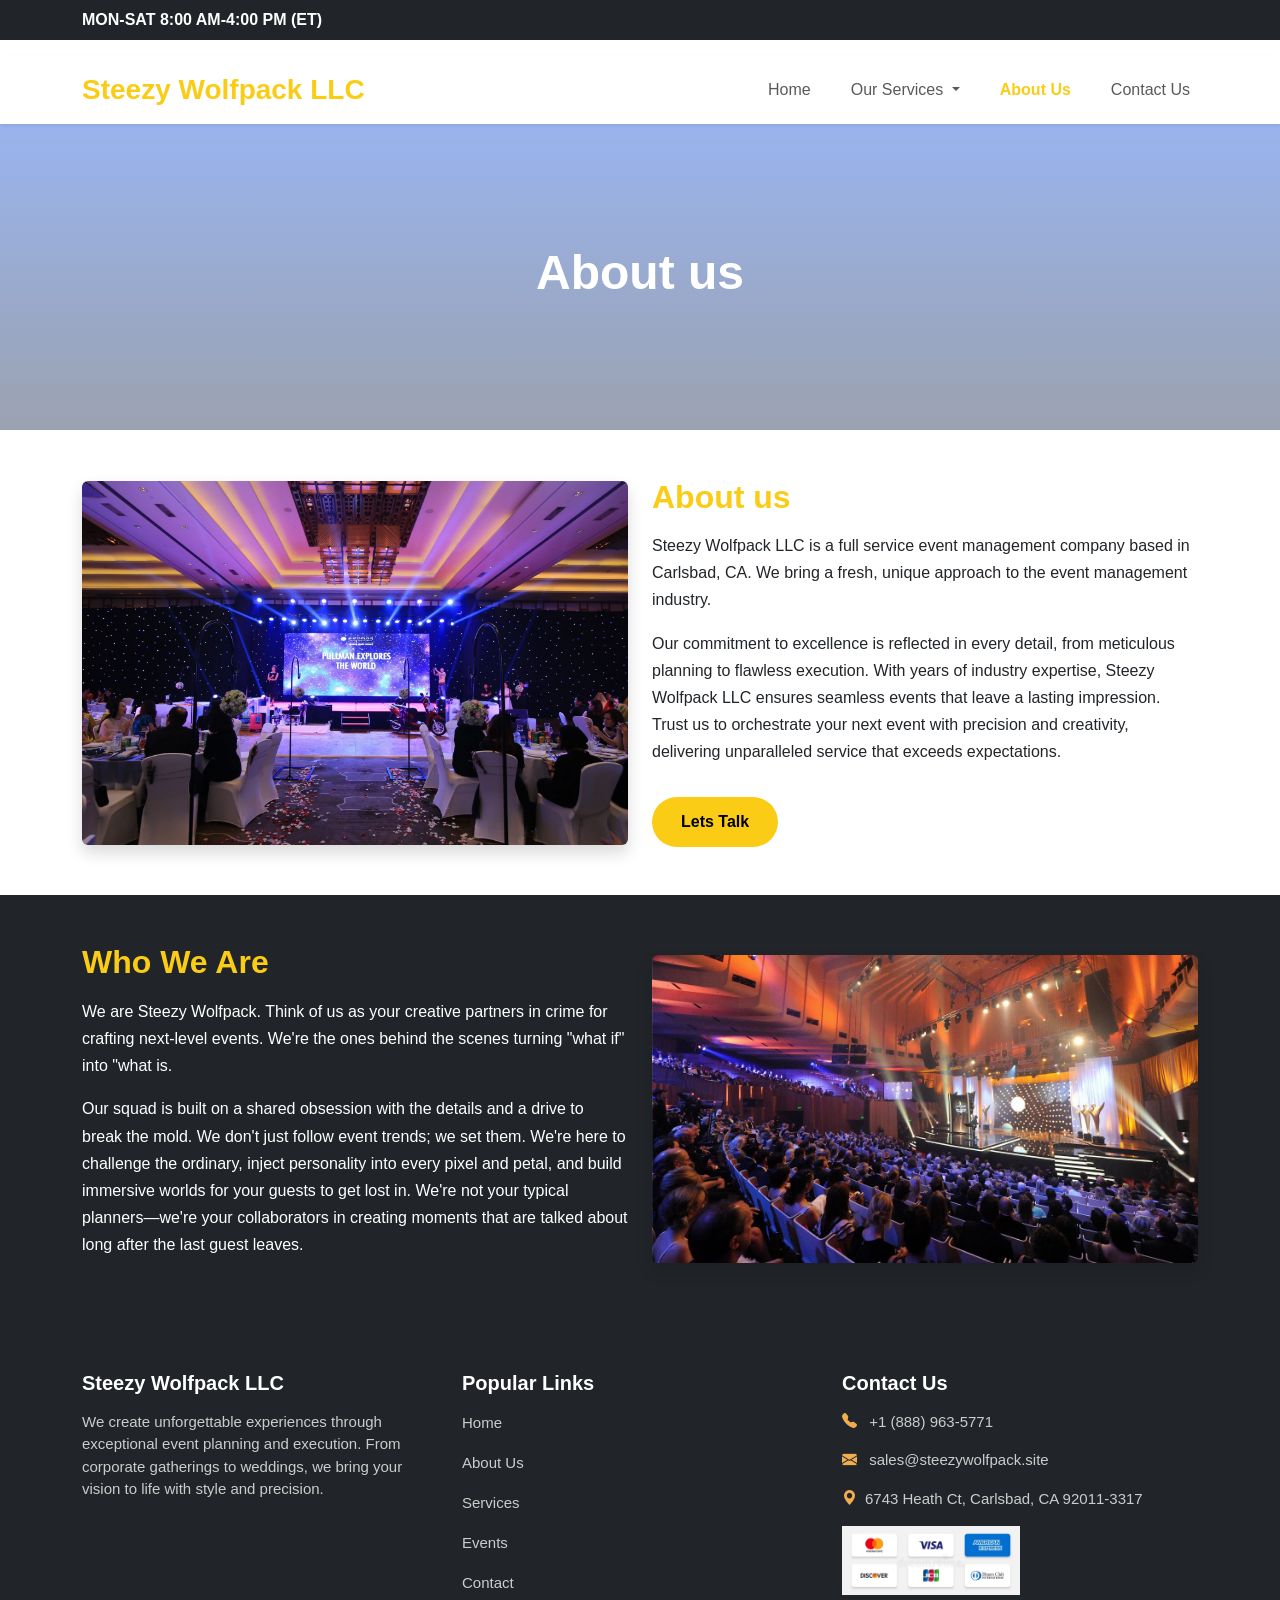
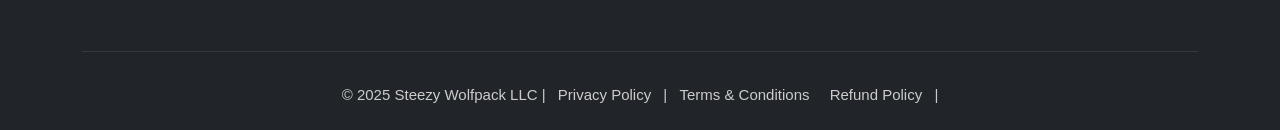
==== about.html @ a0905782 "new" ====
<!DOCTYPE html>
<html lang="en">
<head>
    <meta charset="UTF-8">
    <meta name="viewport" content="width=\, initial-scale=1.0">
     <link href="https://cdn.jsdelivr.net/npm/bootstrap@5.3.8/dist/css/bootstrap.min.css" rel="stylesheet" integrity="sha384-sRIl4kxILFvY47J16cr9ZwB07vP4J8+LH7qKQnuqkuIAvNWLzeN8tE5YBujZqJLB" crossorigin="anonymous">
    <script src="https://cdn.jsdelivr.net/npm/@popperjs/core@2.11.8/dist/umd/popper.min.js" integrity="sha384-I7E8VVD/ismYTF4hNIPjVp/Zjvgyol6VFvRkX/vR+Vc4jQkC+hVqc2pM8ODewa9r" crossorigin="anonymous"></script>
<script src="https://cdn.jsdelivr.net/npm/bootstrap@5.3.8/dist/js/bootstrap.min.js" integrity="sha384-G/EV+4j2dNv+tEPo3++6LCgdCROaejBqfUeNjuKAiuXbjrxilcCdDz6ZAVfHWe1Y" crossorigin="anonymous"></script>
 <link href="https://cdn.jsdelivr.net/npm/bootstrap@5.3.8/dist/css/bootstrap.min.css" rel="stylesheet" integrity="sha384-sRIl4kxILFvY47J16cr9ZwB07vP4J8+LH7qKQnuqkuIAvNWLzeN8tE5YBujZqJLB" crossorigin="anonymous">
 <link rel="stylesheet" href="./css/style.css">
  <link href="https://cdnjs.cloudflare.com/ajax/libs/font-awesome/6.4.0/css/all.min.css" rel="stylesheet">
    <title>Steezy Wolfpack LLC</title>

</head>
<body>


      <!-- Navbar -->
  <div class="bg-dark ">

         <div class="container ">
           <p class="py-2 text-white fw-bold ">MON-SAT 8:00 AM-4:00 PM (ET)</p>
          </div>
      </div>
  <nav class="navbar navbar-expand-lg navbar-light bg-white shadow-sm">
    <div class="container">
      <a class="navbar-brand fw-bold fs-3 " style="color: #facc15;" href="/">Steezy Wolfpack LLC</a>
      <button class="navbar-toggler" type="button" data-bs-toggle="collapse" data-bs-target="#navbarNav">
        <span class="navbar-toggler-icon"></span>
      </button>
      <div class="collapse navbar-collapse justify-content-end" id="navbarNav">
        <ul class="navbar-nav gap-4">
          <li class="nav-item"><a class="nav-link " href="/">Home</a></li>
          <li class="nav-item dropdown">
            <a class="nav-link dropdown-toggle" href="#" id="servicesDropdown" role="button" data-bs-toggle="dropdown">
              Our Services
            </a>
            <ul class="dropdown-menu">
           <li><a class="dropdown-item" href="wedding.html">Weddings Events</a></li>
              <li><a class="dropdown-item" href="corporate.html">Corporate Events</a></li>
              
            </ul>
          </li>
          <li class="nav-item"><a class="nav-link active" href="about.html">About Us</a></li>
          <li class="nav-item"><a class="nav-link" href="contact.html">Contact Us</a></li>
        </ul>
      </div>
    </div>
  </nav>

  <!-- Hero Section -->
  <section class="hero">
    <div class="container text-center text-white">
      <h1>About us</h1>
   
    </div>
  </section>

  <!-- Who We Are Section -->

<section class="who-we-are py-5 ">
  <div class="container">
    <div class="row align-items-center">
        <div class="col-lg-6">
        <div class="image-box">
          <img src="./image/292cf44eddfe83eb64e177a092b3b483.jpg" 
               alt="Event" class="img-fluid rounded shadow">
        </div>
      </div>
      
      <!-- Left Content -->
      <div class="col-lg-6 mb-4 mb-lg-0">
        <h2 class="fw-bold mb-3">About us</h2>
        <p>
          Steezy Wolfpack LLC is a full service event management company based in Carlsbad, CA. We bring a fresh, unique approach to the event management industry. 
        </p>
        <p>
          Our commitment to excellence is reflected in every detail, from meticulous planning to flawless execution. 
          With years of industry expertise, Steezy Wolfpack LLC ensures seamless events that leave a lasting impression. 
          Trust us to orchestrate your next event with precision and creativity, delivering unparalleled service 
          that exceeds expectations.
        </p>
        <a href="#" class="btn btn-custom mt-3">Lets Talk</a>
      </div>

      <!-- Right Image Box -->
      

    </div>
  </div>
</section>

<section class="who-we-are py-5 bg-dark text-white">
  <div class="container">
    <div class="row align-items-center">
      
      <!-- Left Content -->
      <div class="col-lg-6 mb-4 mb-lg-0">
        <h2 class="fw-bold mb-3">Who We Are</h2>
        <p>
 We are Steezy Wolfpack. Think of us as your creative partners in crime for crafting next-level events. We're the ones behind the scenes turning "what if" into "what is.
</p>
<p>
  Our squad is built on a shared obsession with the details and a drive to break the mold. We don't just follow event trends; we set them. We're here to challenge the ordinary, inject personality into every pixel and petal, and build immersive worlds for your guests to get lost in. We're not your typical planners—we're your collaborators in creating moments that are talked about long after the last guest leaves.
</p>
     
      </div>

      <!-- Right Image Box -->
      <div class="col-lg-6">
        <div class="image-box">
          <img src="./image/maxresdefault.jpg" 
               alt="Event" class="img-fluid rounded shadow">
        </div>
      </div>

    </div>
  </div>
</section>



  <footer class="footer bg-dark text-light pt-5 pb-4">
  <div class="container">
    <div class="row">

      <!-- About -->
      <div class="col-md-4 mb-4">
        <h5 class="fw-bold mb-3">Steezy Wolfpack LLC</h5>
        <p>
          We create unforgettable experiences through exceptional event planning and execution. 
          From corporate gatherings to weddings, we bring your vision to life with style and precision.
        </p>
      </div>

      <!-- Popular Links -->
      <div class="col-md-4 mb-4">
        <h5 class="fw-bold mb-3">Popular Links</h5>
        <ul class="list-unstyled">
          <li class="mt-3"><a href="/" class="footer-link">Home</a></li>
          <li class="mt-3"><a href="./about.html" class="footer-link">About Us</a></li>
          <li class="mt-3"><a href="#" class="footer-link">Services</a></li>
          <li class="mt-3"><a href="#" class="footer-link">Events</a></li>
          <li class="mt-3"><a href="./contact.html" class="footer-link">Contact</a></li>
        </ul>
      </div>

      <!-- Contact Info -->
      <div class="col-md-4 mb-4">
        <h5 class="fw-bold mb-3">Contact Us</h5>
        <p><i class="bi bi-telephone-fill me-2"></i> <a href="tel:+18889635771">+1 (888) 963-5771</a> </p>
        <p><i class="bi bi-envelope-fill me-2"></i> <a href="mailto:sales@steezywolfpack.site">sales@steezywolfpack.site</a> </p>
        <p><i class="bi bi-geo-alt-fill me-2"></i>6743 Heath Ct, Carlsbad, CA 92011-3317</p>
        <p> <a href="#"><img src="./image/delhi-india-february-popular-credit-card-companies-logos-including-mastercard-visa-american-express-more-211749084.webp" class="w-50" alt=""></a> </p>
      </div>

    </div>

    <hr class="border-secondary">

    <!-- Bottom Bar -->
    <div class="text-center pt-3">
  <p class="mb-0">
    &copy;  2025 Steezy Wolfpack LLC |
    <a href="./privacy.html" class="mx-2">Privacy Policy</a> |
    <a href="./terms.html" class="mx-2">Terms & Conditions</a>
    <a href="./refunds.html" class="mx-2">Refund Policy</a> |
  </p>
</div>
  </div>
</footer>

<!-- Bootstrap Icons -->
<link href="https://cdn.jsdelivr.net/npm/bootstrap-icons/font/bootstrap-icons.css" rel="stylesheet">



</body>
</html>
---- css/style.css ----
body {
  font-family: 'Poppins', sans-serif;
  margin: 0;
  padding: 0;
}

/* Hero Section */
.hero {
  background: linear-gradient(rgba(85, 130, 227, 0.6), rgba(88, 99, 123, 0.6)), 
              url('https://images.unsplash.com/photo-1520857014576-2c4f4c972b57?auto=format&fit=crop&w=1350&q=80') no-repeat center center/cover;
  padding: 120px 20px;
}


.navbar-nav .nav-link.active {
  
  color: #facc15 !important;
  font-weight: 600;
}
.hero h1 {
  font-size: 3rem;
  font-weight: 700;
}

.hero p {
  max-width: 700px;
  margin: 20px auto;
  font-size: 1.1rem;
}

.btn-custom {
  background: #facc15; /* Yellow */
  color: #000;
  font-weight: 600;
  padding: 12px 28px;
  border-radius: 30px;
  transition: 0.3s;
  text-decoration: none;
}

.btn-custom:hover {
  background: #eab308;
}


/* Who We Are Section */
.who-we-are {
  position: relative;
}

.who-we-are h2 {
  color: #facc15; /* Yellow heading accent */
}

.who-we-are p {
  font-size: 1rem;
  line-height: 1.7;
}

.who-we-are .btn-custom {
  background: #facc15;
  color: #000;
  padding: 12px 28px;
  border-radius: 30px;
  font-weight: 600;
}

.who-we-are .btn-custom:hover {
  background: #eab308;
  color: #000;
}

/* Right Image Box */
.image-box {
  position: relative;
}

/* Trusted Companies Section */
.trusted-companies {
  background: linear-gradient(to right, #f9fafb, #eef2ff, #f9fafb);
  border-radius: 12px;
}

.trusted-companies h2 {
  font-size: 1.8rem;
  font-weight: 600;
  color: #111827;
}

.trusted-companies .highlight {
  background:  #facc15;
  -webkit-background-clip: text;
  -webkit-text-fill-color: transparent;
  font-weight: 700;
}

.gray-logo {
  filter: grayscale(100%);
  opacity: 0.8;
  width: 50%;
  transition: 0.3s;
}

.gray-logo:hover {
  filter: grayscale(0%);
  opacity: 1;
}



.ss-services-section {
  background: linear-gradient(to bottom right, #8ba7e6, #e1da95);
}

.ss-subtext {
  max-width: 700px;
  margin: 0 auto;
  color: #444;
  font-size: 15px;
}

.ss-service-card {
  text-align: left;
}

.ss-service-img {
  width: 100%;
  height: 220px;
  object-fit: cover;
  border-radius: 8px;
}

.ss-service-title {
  font-weight: 600;
  font-size: 18px;
}

.ss-service-text {
  font-size: 14px;
  color: #555;
}

.ss-services-btn {
  background-color: #f4b31a;
  color: white;
  border: none;
  border-radius: 30px;
  font-weight: 500;
}

.ss-services-btn:hover {
  background-color: #d99b12;
}


.sn-hero-section {
  background: url("../image/360_F_270291332_VSI6Wc9NPqgjJEqTaqkAhLs9qkp7RQpm.jpg") no-repeat center center/cover;
  object-fit: cover;
  min-height: 100vh;
  position: relative;
}
.sh-hero-section {
  background: url("../image/292cf44eddfe83eb64e177a092b3b483.jpg") no-repeat center center/cover;
  min-height: 100vh;
  position: relative;
}


.sn-hero-section::before {
  content: "";
  position: absolute;
  top: 0;
  left: 0;
  width: 100%;
  height: 100%;
  background: rgba(0, 0, 0, 0.5);
}

.sn-hero-card {
  position: relative;
  background: rgba(0, 0, 0, 0.6);
  backdrop-filter: blur(10px);
  border-radius: 12px;
  color: #fff;
}

.sn-gradient-text {
  background:  #facc15;
  -webkit-background-clip: text;
  -webkit-text-fill-color: transparent;
}

.sn-hero-btn {
  background:  #facc15;
  color: #fff;
  font-weight: 500;
  border-radius: 30px;
  padding: 10px 25px;
  border: none;
}

.sn-hero-btn:hover {
  opacity: 0.9;
  color: #fff;
}


/* ---------- Page background ---------- */
:root{
  --accent-1:  #facc15;
  --accent-2:  #facc15;
  --card-border: rgba(92,110,150,0.12);
}

/* subtle dotted-gradient background */
.sn-section {
  font-family: "Inter", system-ui, -apple-system, "Segoe UI", Roboto, "Helvetica Neue", Arial;
  background:
    radial-gradient(circle at 10% 10%, rgba(0,0,0,0.02) 0.5px, transparent 0.5px),
    radial-gradient(circle at 90% 90%, rgba(0,0,0,0.02) 0.5px, transparent 0.5px),
    linear-gradient(180deg, #f6f8ff 0%, #fff0f6 50%, #f3fff9 100%);
  background-size: 14px 14px, 14px 14px, cover;
  -webkit-font-smoothing: antialiased;
  -moz-osx-font-smoothing: grayscale;
  color: #222;
  padding-top: 50px;
  padding-bottom: 60px;
}


/* small heading */
.sn-cap {
  font-size: 12px;
  letter-spacing: 1.6px;
  color: #666;
  margin-bottom: 8px;
  text-transform: uppercase;
}

/* main title */
.sn-main-title {
  font-weight: 700;
  font-size: 30px;
  margin-bottom: 6px;
}
.sn-accent {
  background: linear-gradient(90deg, var(--accent-1), var(--accent-2));
  -webkit-background-clip: text;
  -webkit-text-fill-color: transparent;
}

/* sub text */
.sn-sub {
  color: #666;
  max-width: 820px;
  margin: 0 auto;
  font-size: 14px;
}

/* card outer wrapper (gives rounded border & spacing) */
.sn-card-wrapper {
  border-radius: 12px;
  padding: 10px;
  background: linear-gradient(180deg, rgba(255,255,255,0.6), rgba(255,255,255,0.5));
  box-shadow: 0 1px 0 rgba(255,255,255,0.6) inset;
  border: 1px solid var(--card-border);
  transition: transform .18s ease, box-shadow .18s ease;
}

/* highlight (one card with stronger outline) */
.sn-card-highlight {
  box-shadow: 0 10px 30px rgba(110,100,240,0.06);
  border: 1px solid rgba(138,109,255,0.25);
}

/* inner white card */
.sn-card {
  background: #ffffff;
  border-radius: 10px;
  min-height: 210px;
}

/* icon box */
.sn-icon-box {
  width: 56px;
  height: 56px;
  border-radius: 10px;
  display: inline-flex;
  align-items: center;
  justify-content: center;
  background: #2f2f2f;
  color: #fff;
  box-shadow: 0 6px 18px rgba(46, 61, 73, 0.06);
}

/* text inside card */
.sn-card-title {
  font-size: 20px;
  margin-top: 12px;
  margin-bottom: 8px;
  color: #111;
  font-weight: 700;
}

.sn-card-text {
  color: #666;
  font-size: 16px;
  line-height: 1.45;
  min-height: 60px;
}

/* gradient pill button */
.sn-btn {
  display: inline-block;
  background: linear-gradient(90deg, var(--accent-1), var(--accent-2));
  color: #fff;
  padding: 8px 16px;
  border-radius: 24px;
  text-decoration: none;
  font-weight: 600;
  font-size: 13px;
  box-shadow: 0 6px 14px rgba(92,110,255,0.12);
  transition: transform .12s ease, box-shadow .12s ease, opacity .12s ease;
}

/* hover effects */
.sn-card-wrapper:hover {
  transform: translateY(-6px);
  box-shadow: 0 14px 40px rgba(39,52,92,0.08);
  border-color: rgba(138,109,255,0.28);
}

.sn-btn:hover {
  transform: translateY(-2px);
  opacity: 0.95;
}



.package-card {
  border-radius: 16px;
  transition: all 0.3s ease-in-out;
  color: #fff;
}

.package-card:hover {
  transform: translateY(-10px);
  box-shadow: 0 12px 25px rgba(0,0,0,0.2);
}

/* Different background colors */
.package-blue {
  background: linear-gradient(135deg, #0d3b66, #145374);
}

.package-cream {
  background: linear-gradient(135deg, #f7f3e9, #f0e4d7);
  color: #333;
}

.package-gold {
  background: linear-gradient(135deg, #b88a44, #d4a05f);
}

.price {
  font-weight: bold;
  margin-bottom: 15px;
  font-size: 14px;
  opacity: 0.9;
}

/* List items */
.package-card ul li {
  margin-bottom: 12px;
  line-height: 1.6;
  font-size: 15px;
}

/* Button */
.btn-discovery {
  border: 2px solid #333;
  color: #333;
  font-weight: 600;
  border-radius: 8px;
  transition: all 0.3s;
  background: #fff;
}

.btn-discovery:hover {
  background: #333;
  color: #fff;
}

.footer {
  background: #0d1b2a;
}

.footer h5 {
  color: #fff;
}

.footer p, 
.footer a {
  color: #ccc;
  text-decoration: none;
  font-size: 15px;
}

.footer a:hover {
  color: #fff;
  text-decoration: underline;
}

.footer .bi {
  color: #f0ad4e; /* golden accent */
}

/* responsive tweaks */
@media (max-width: 767px) {
  .sn-main-title { font-size: 24px; }
  .sn-card { min-height: auto; }
  .sn-icon-box { width: 52px; height: 52px; }
}
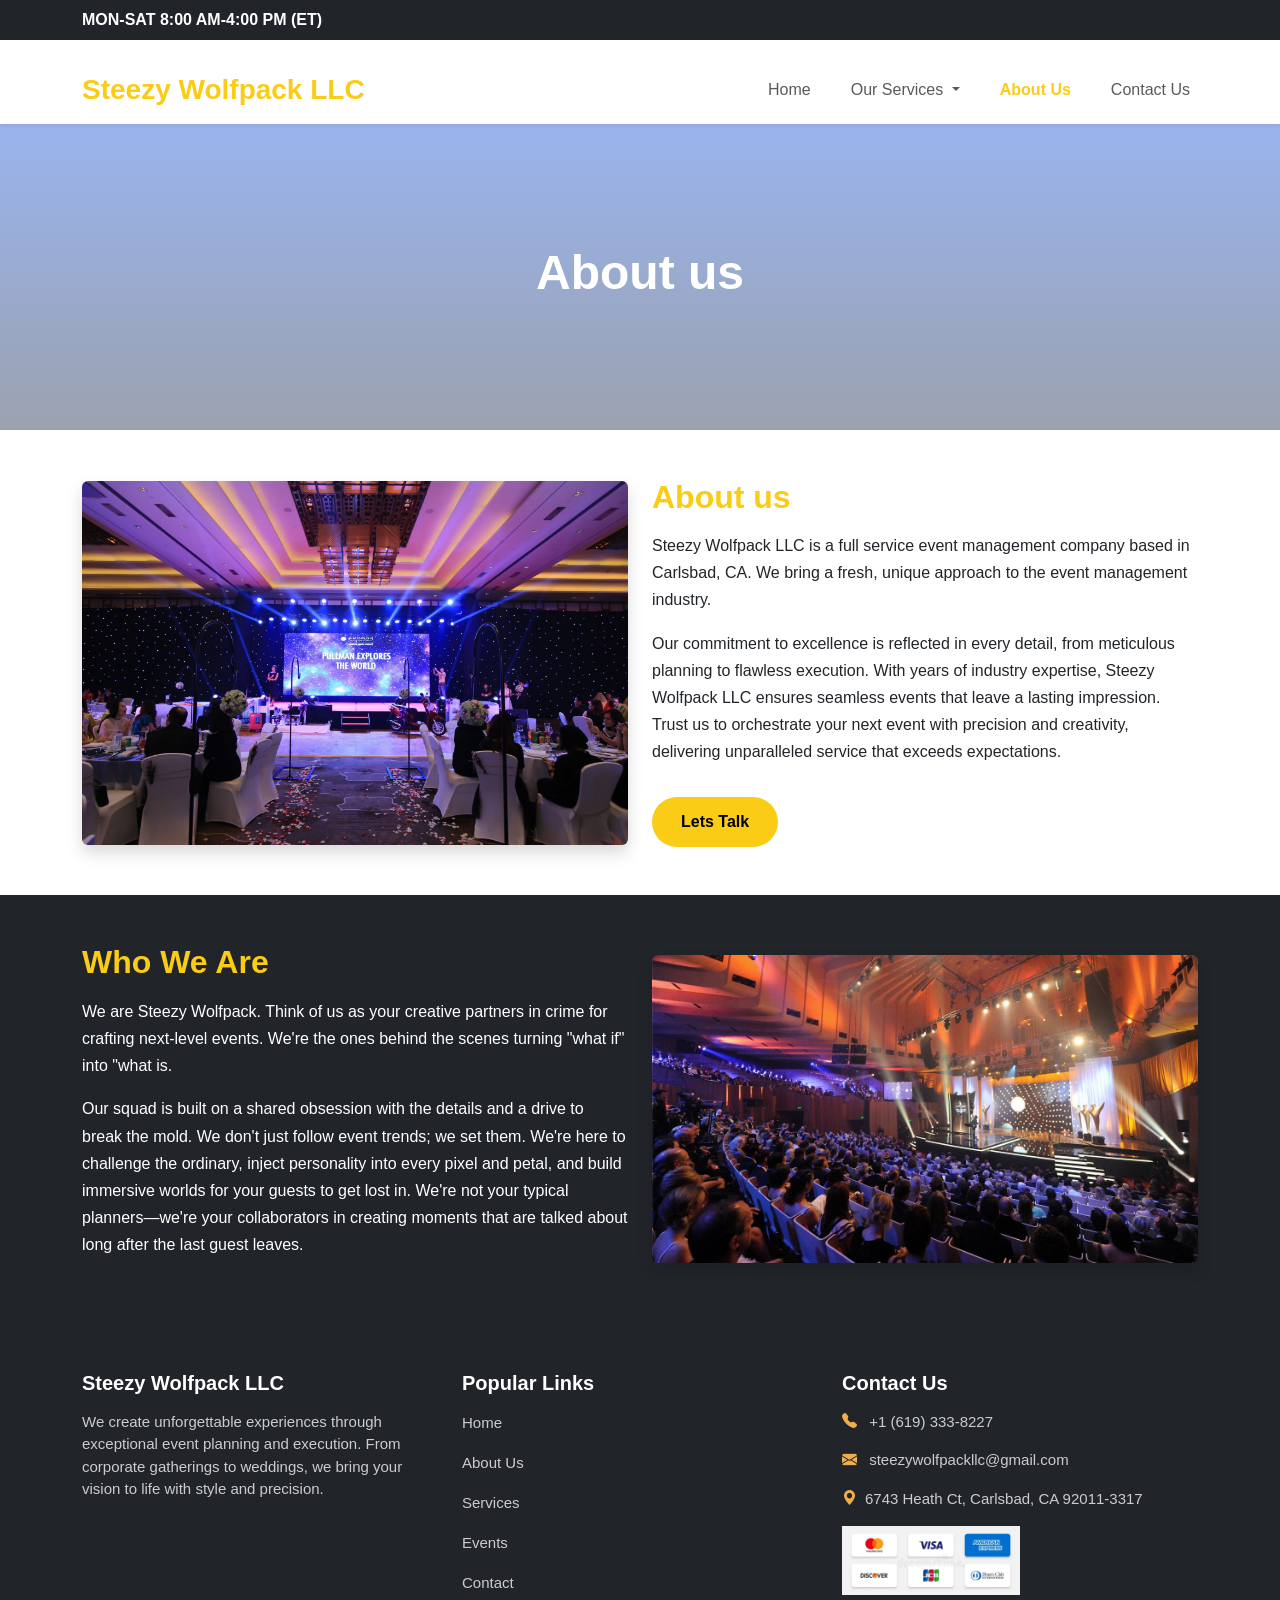
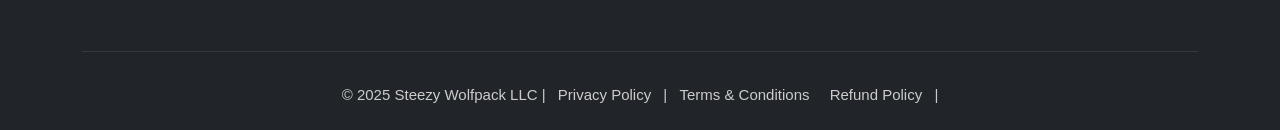
==== commit 640e5e03: "new" ====
--- a/about.html
+++ b/about.html
@@ -148,8 +148,8 @@
       <!-- Contact Info -->
       <div class="col-md-4 mb-4">
         <h5 class="fw-bold mb-3">Contact Us</h5>
-        <p><i class="bi bi-telephone-fill me-2"></i> <a href="tel:+18889635771">+1 (888) 963-5771</a> </p>
-        <p><i class="bi bi-envelope-fill me-2"></i> <a href="mailto:sales@steezywolfpack.site">sales@steezywolfpack.site</a> </p>
+        <p><i class="bi bi-telephone-fill me-2"></i> <a href="tel:+16193338227">+1 (619) 333-8227</a> </p>
+        <p><i class="bi bi-envelope-fill me-2"></i> <a href="mailto:steezywolfpackllc@gmail.com">steezywolfpackllc@gmail.com</a> </p>
         <p><i class="bi bi-geo-alt-fill me-2"></i>6743 Heath Ct, Carlsbad, CA 92011-3317</p>
         <p> <a href="#"><img src="./image/delhi-india-february-popular-credit-card-companies-logos-including-mastercard-visa-american-express-more-211749084.webp" class="w-50" alt=""></a> </p>
       </div>
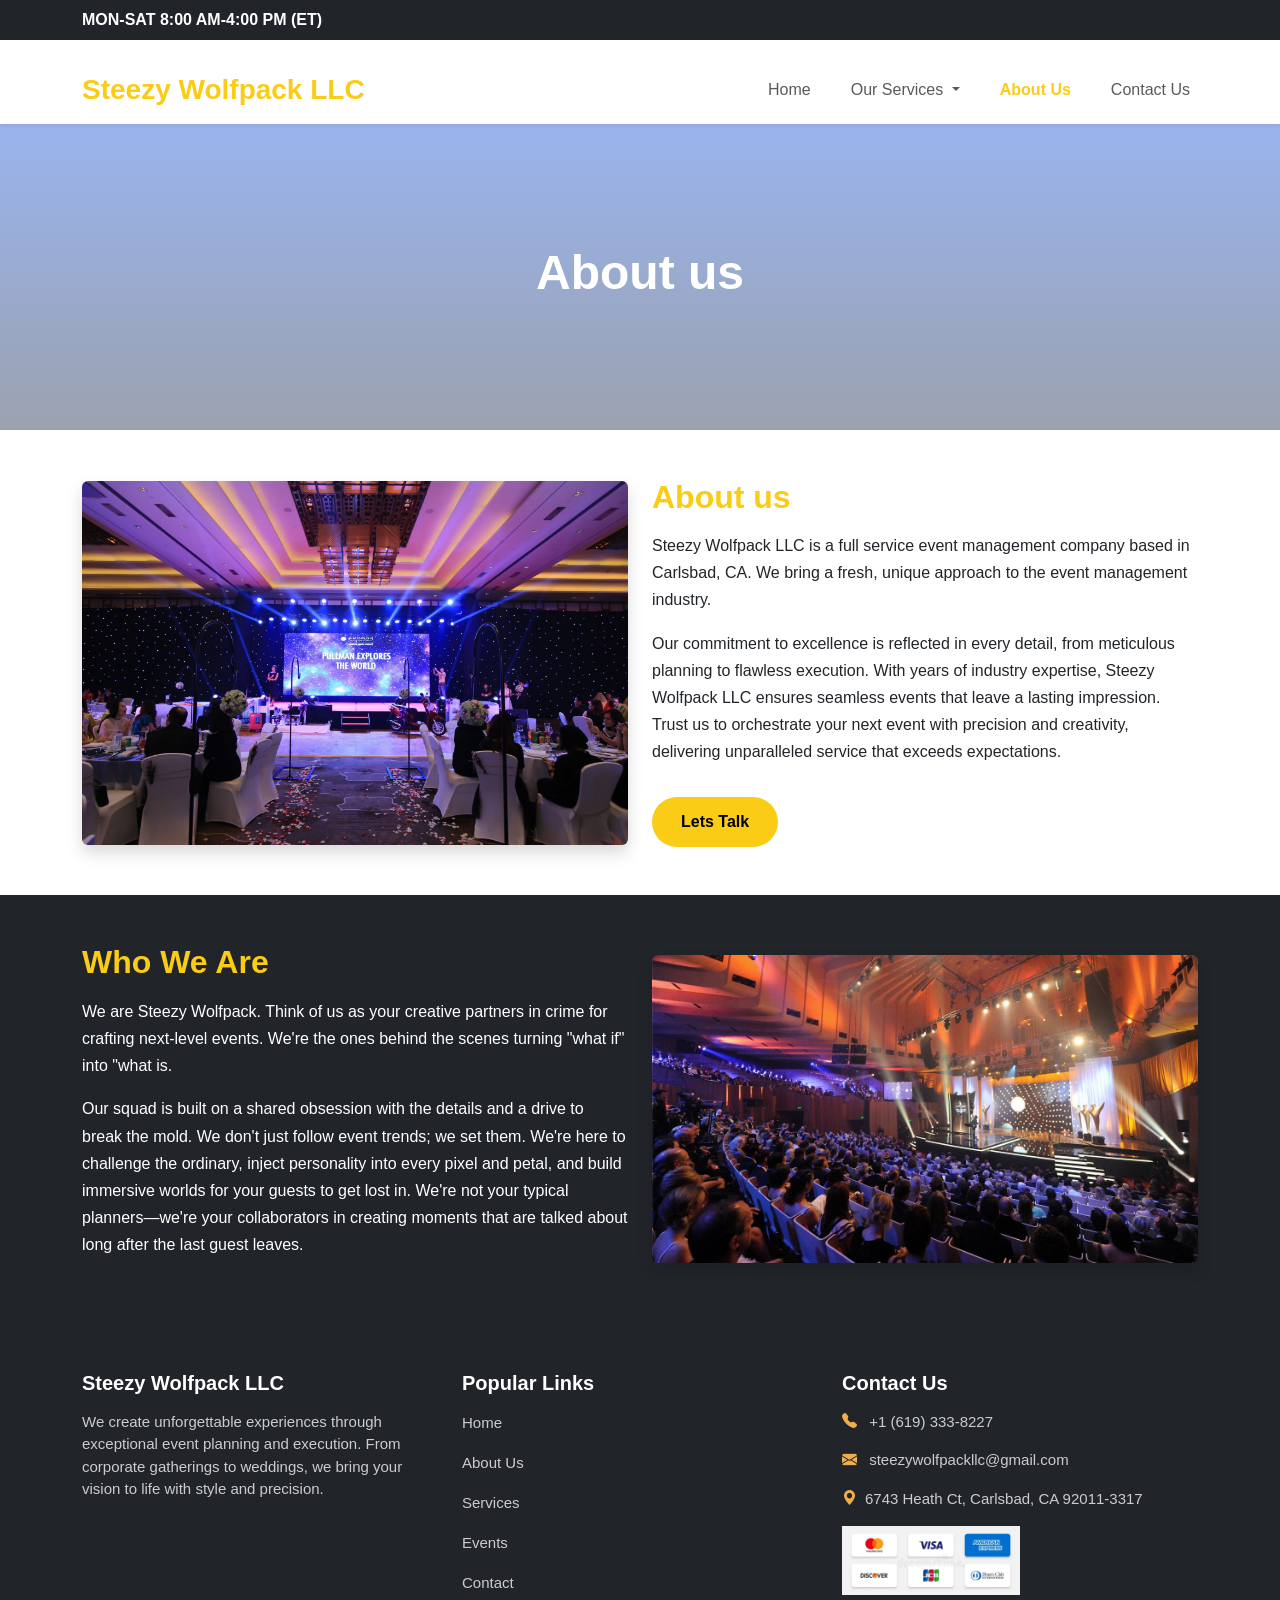
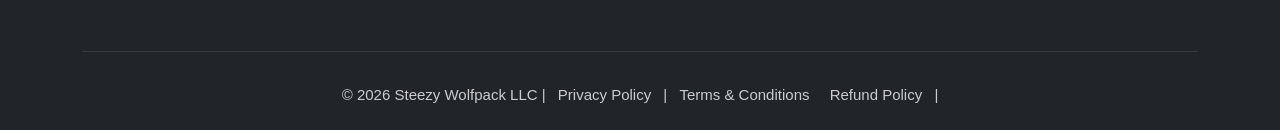
==== commit c80f4487: "new" ====
--- a/about.html
+++ b/about.html
@@ -161,7 +161,7 @@
     <!-- Bottom Bar -->
     <div class="text-center pt-3">
   <p class="mb-0">
-    &copy;  2025 Steezy Wolfpack LLC |
+    &copy;  2026 Steezy Wolfpack LLC |
     <a href="./privacy.html" class="mx-2">Privacy Policy</a> |
     <a href="./terms.html" class="mx-2">Terms & Conditions</a>
     <a href="./refunds.html" class="mx-2">Refund Policy</a> |
